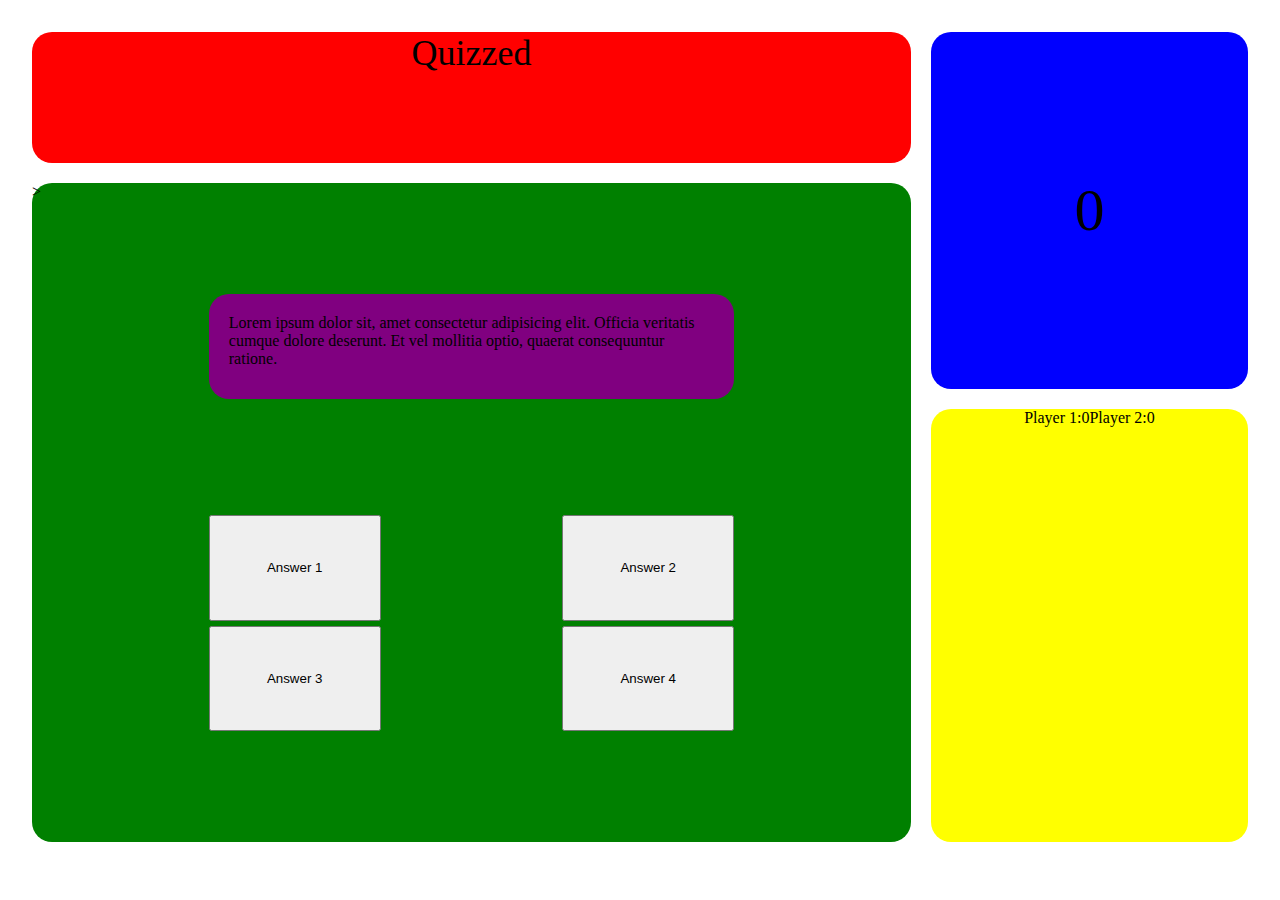
==== index.html @ bc00b7f4 "Got questions and answers to appear and now working on shuffle logic." ====
<!DOCTYPE html>
<!--[if lt IE 7]>      <html class="no-js lt-ie9 lt-ie8 lt-ie7"> <![endif]-->
<!--[if IE 7]>         <html class="no-js lt-ie9 lt-ie8"> <![endif]-->
<!--[if IE 8]>         <html class="no-js lt-ie9"> <![endif]-->
<!--[if gt IE 8]><!--> <html class="no-js"> <!--<![endif]-->
    <head>
        <meta charset="utf-8">
        <meta http-equiv="X-UA-Compatible" content="IE=edge">
        <title>Trivia Game</title>
        <meta name="description" content="">
        <meta name="viewport" content="width=device-width, initial-scale=1">
        <link rel="stylesheet" href="css/style.css">
        <script src="https://ajax.googleapis.com/ajax/libs/jquery/3.4.1/jquery.min.js"></script>
    </head>
    <body>
        <div class="grid">
        <!--[if lt IE 7]>
            <p class="browsehappy">You are using an <strong>outdated</strong> browser. Please <a href="#">upgrade your browser</a> to improve your experience.</p>
        <![endif]-->
        <div class="title">Quizzed</div>
        <div class="timer">
            <div id="countdown">0</div>
        </div>        
        <div class="question-box" id="nested">
            <p class="question" id="question">Lorem ipsum dolor sit, amet consectetur adipisicing elit. Officia veritatis cumque dolore deserunt. Et vel mollitia optio, quaerat consequuntur ratione.</p>>
            <button class="answer1" id="a" data-value="">Answer 1</button>
            <button class="answer2" id="b" data-value="">Answer 2</button>
            <button class="answer3"id="c" data-value="">Answer 3</button>
            <button class="answer4" id="d" data-value="">Answer 4</button>
        </div>     
        <div class="score" id="photo">
            <div id="player1Score">Player 1:<span id=score1>0</span></div>
            <div id="player2Score">Player 2:<span id="score2">0</span></div>
        </div>
        </div>
    <script src="js/app.js"></script>
    </body>
</html>
---- css/style.css ----
* {
    margin: 0;
    padding: 0;
}

.grid {
    display: grid;
    height: 90vh;
    margin: 2rem;
    grid-template-columns: repeat(11, 1fr);
    grid-template-rows: repeat(11, 1fr);
    grid-gap: 20px;
}

.title {
    background-color: red;
    grid-column: 1 / 9;
    grid-row: 1 / 3;
    border-radius: 20px;
    text-align: center;
    font-size: 36px;
}


.timer {
    background-color: blue;
    grid-column: 9 / 12;
    grid-row: 1 / 6;
    border-radius: 20px;
    display: flex;
    justify-content: center;
    align-items: center;
    font-size: 60px;
   
}

.question-box {
    background-color: green;
    grid-column: 1 / 9;
    grid-row: 3 / 12;
    border-radius: 20px;
}

#nested {
    display: grid;
    grid-template-columns: repeat(5, 1fr);
    grid-template-rows: repeat(6, 1fr);
    grid-gap: 5px;
}

.question {
    background-color: purple;
    border-radius: 20px;
    grid-column: 2 / 5;
    grid-row: 2;
    padding: 20px;
}

.answer1 {
    grid-column: 2;
    grid-row: 4
}

.answer2 {
    grid-column: 4;
    grid-row: 4;
}

.answer3 {
    grid-column: 2;
    grid-row: 5
}

.answer4 {
    grid-column: 4;
    grid-row: 5
}

.score {

    background-color: yellow;
    grid-column: 9 / 12;
    grid-row: 6 / 12;
    border-radius: 20px;
    display: flex;
    justify-content: center;  

}
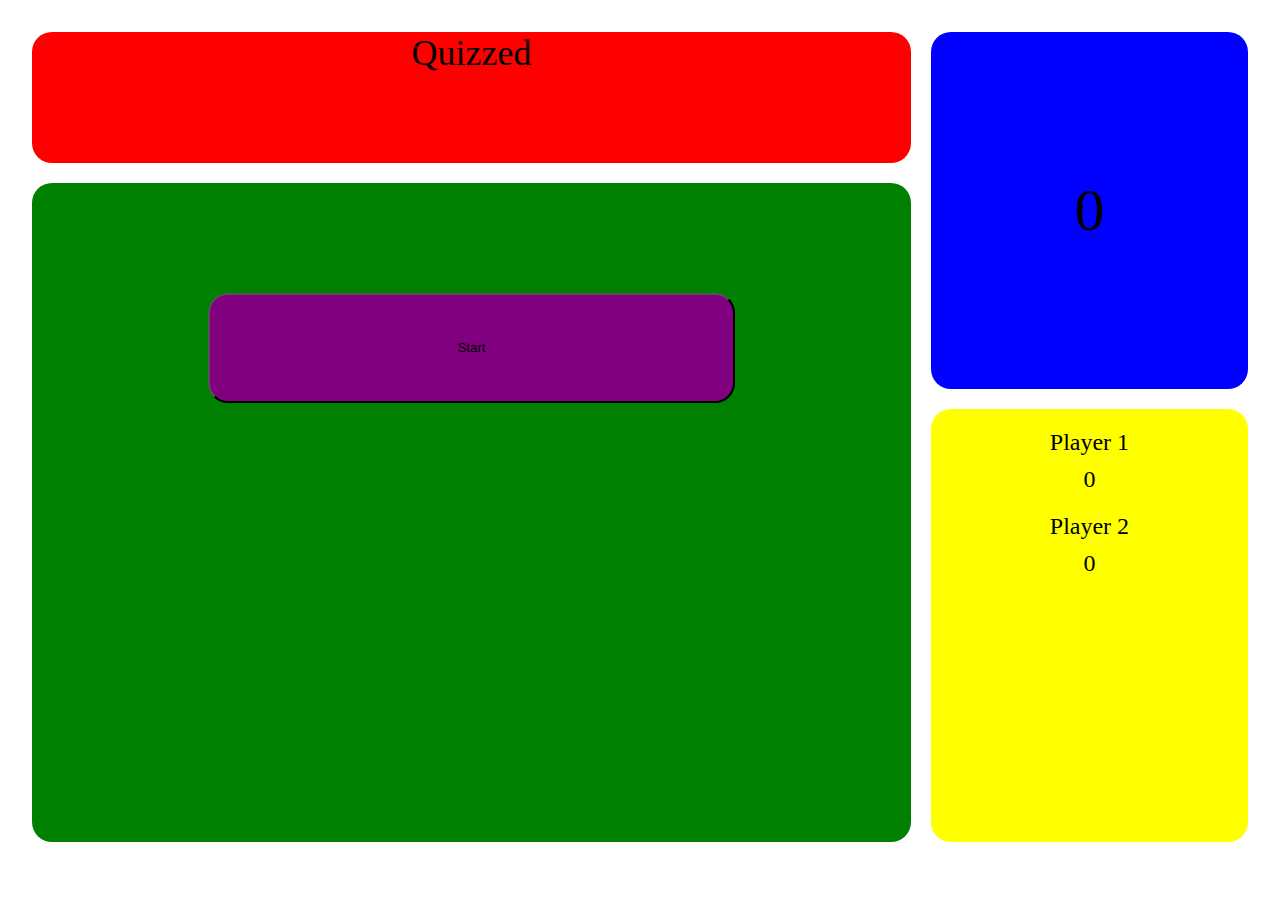
==== commit 533e64fc: "Finished Game Logic, all works perfectly with timer and streaks. Need to punch up CSS and add sounds" ====
--- a/index.html
+++ b/index.html
@@ -22,15 +22,19 @@
             <div id="countdown">0</div>
         </div>        
         <div class="question-box" id="nested">
-            <p class="question" id="question">Lorem ipsum dolor sit, amet consectetur adipisicing elit. Officia veritatis cumque dolore deserunt. Et vel mollitia optio, quaerat consequuntur ratione.</p>>
-            <button class="answer1" id="a" data-value="">Answer 1</button>
-            <button class="answer2" id="b" data-value="">Answer 2</button>
-            <button class="answer3"id="c" data-value="">Answer 3</button>
-            <button class="answer4" id="d" data-value="">Answer 4</button>
+            <button class="question" id="start">Start</button>
+            <p class="question" id="question">Lorem ipsum dolor sit, amet consectetur adipisicing elit. Officia veritatis cumque dolore deserunt. Et vel mollitia optio, quaerat consequuntur ratione.</p>
+            <button class="answer1 button" data-value="">Answer 1</button>
+            <button class="answer2 button" data-value="">Answer 2</button>
+            <button class="answer3 button" data-value="">Answer 3</button>
+            <button class="answer4 button" data-value="">Answer 4</button>
+            <button class="results"></button>
         </div>     
-        <div class="score" id="photo">
-            <div id="player1Score">Player 1:<span id=score1>0</span></div>
-            <div id="player2Score">Player 2:<span id="score2">0</span></div>
+        <div class="score" id="photo" data-value="">
+            <div class="scores player1">Player 1</div>
+            <div id="score1">0</div>
+            <div class="scores player2">Player 2</div>
+            <div id="score2">0</div>
         </div>
         </div>
     <script src="js/app.js"></script>
--- a/css/style.css
+++ b/css/style.css
@@ -45,7 +45,6 @@
     display: grid;
     grid-template-columns: repeat(5, 1fr);
     grid-template-rows: repeat(6, 1fr);
-    grid-gap: 5px;
 }
 
 .question {
@@ -54,8 +53,23 @@
     grid-column: 2 / 5;
     grid-row: 2;
     padding: 20px;
+    display: none;
 }
 
+/* #start {
+    display: none;
+} */
+
+.results {
+    grid-column: 2 / 5;
+    grid-row: 4 / 6;
+    background-color: yellow;
+    display: none;
+}
+
+.button {
+    display: none;
+}
 .answer1 {
     grid-column: 2;
     grid-row: 4
@@ -76,14 +90,19 @@
     grid-row: 5
 }
 
+.scores {
+    padding: 10px;
+    margin-top: 10px;
+}
+
 .score {
-
     background-color: yellow;
     grid-column: 9 / 12;
     grid-row: 6 / 12;
     border-radius: 20px;
-    display: flex;
-    justify-content: center;  
+    display: inline-block;
+    text-align: center;
+    font-size: 24px;  
 
 }
 
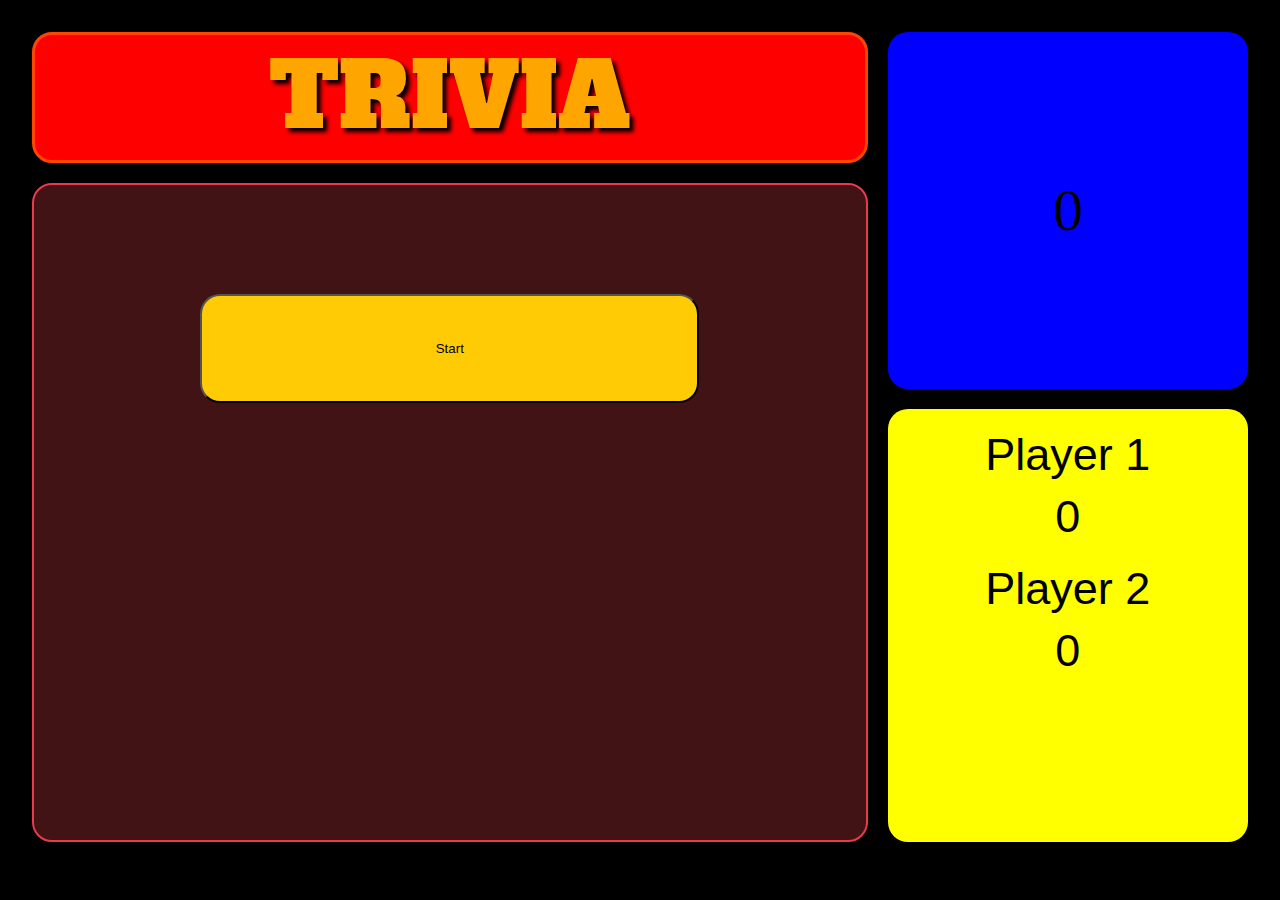
==== commit cbb5a79b: "added all questions and now ammaking changes to the design of the buttons, fonts and colors" ====
--- a/index.html
+++ b/index.html
@@ -10,6 +10,7 @@
         <meta name="description" content="">
         <meta name="viewport" content="width=device-width, initial-scale=1">
         <link rel="stylesheet" href="css/style.css">
+        <link href="https://fonts.googleapis.com/css?family=Alfa+Slab+One&display=swap" rel="stylesheet">
         <script src="https://ajax.googleapis.com/ajax/libs/jquery/3.4.1/jquery.min.js"></script>
     </head>
     <body>
@@ -17,7 +18,7 @@
         <!--[if lt IE 7]>
             <p class="browsehappy">You are using an <strong>outdated</strong> browser. Please <a href="#">upgrade your browser</a> to improve your experience.</p>
         <![endif]-->
-        <div class="title">Quizzed</div>
+        <div class="title">TRIVIA</div>
         <div class="timer">
             <div id="countdown">0</div>
         </div>        
--- a/css/style.css
+++ b/css/style.css
@@ -1,13 +1,26 @@
 * {
     margin: 0;
     padding: 0;
+}
+
+@font-face {
+    font-family: 'casloncpswashregular';
+    src: url('https://nicholasmullins.github.io/triviagameshow/css/fonts/casloncpswash-webfont.woff2') format('woff2'),
+         url('https://nicholasmullins.github.io/triviagameshow/css/fonts/casloncpswash-webfont.woff') format('woff');
+    font-weight: normal;
+    font-style: normal;
+
+}
+
+body {
+    background-color: black;
 }
 
 .grid {
     display: grid;
     height: 90vh;
     margin: 2rem;
-    grid-template-columns: repeat(11, 1fr);
+    grid-template-columns: repeat(11 auto-fit, minmax(240px, 1fr));
     grid-template-rows: repeat(11, 1fr);
     grid-gap: 20px;
 }
@@ -18,7 +31,13 @@
     grid-row: 1 / 3;
     border-radius: 20px;
     text-align: center;
-    font-size: 36px;
+    font-size: 10vh;
+    font-family: 'Alfa Slab One', cursive;
+    text-shadow: 4px 4px 4px black;
+    font-weight: 900px;
+    color: orange;
+    font-style: bold;
+    border: 3px solid orangered;
 }
 
 
@@ -35,10 +54,11 @@
 }
 
 .question-box {
-    background-color: green;
+    background: #411314;
     grid-column: 1 / 9;
     grid-row: 3 / 12;
     border-radius: 20px;
+    border: 2px solid #ea3a4c
 }
 
 #nested {
@@ -48,7 +68,7 @@
 }
 
 .question {
-    background-color: purple;
+    background-color: #ffcb05;
     border-radius: 20px;
     grid-column: 2 / 5;
     grid-row: 2;
@@ -102,7 +122,8 @@
     border-radius: 20px;
     display: inline-block;
     text-align: center;
-    font-size: 24px;  
+    font-size: 5vh;  
+    font-family: 'casloncpswashregular', sans-serif;
 
 }
 
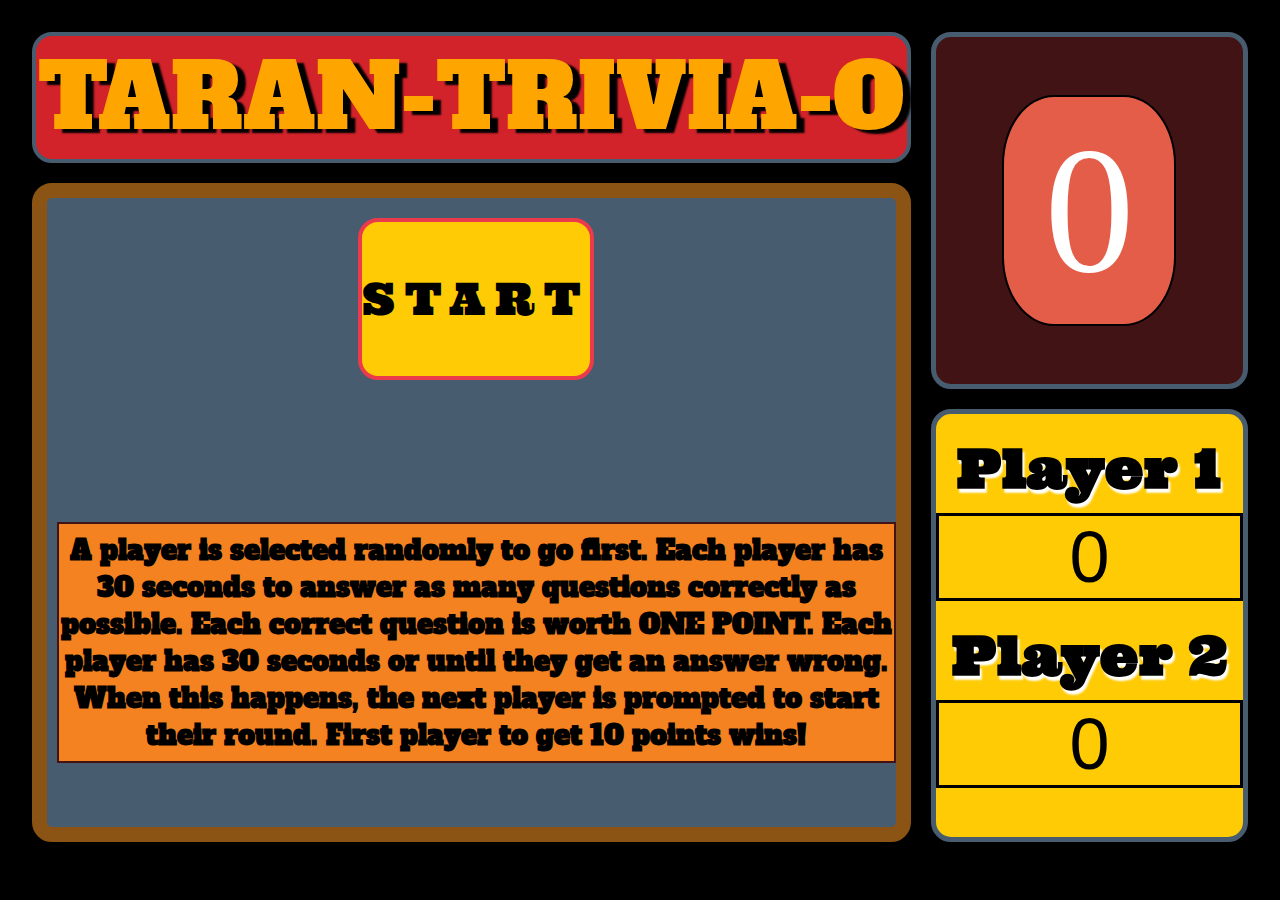
==== commit e6949166: "Finished game but need to set up conditional to check for winning score. Otherwise everything looks " ====
--- a/index.html
+++ b/index.html
@@ -10,6 +10,8 @@
         <meta name="description" content="">
         <meta name="viewport" content="width=device-width, initial-scale=1">
         <link rel="stylesheet" href="css/style.css">
+        <link href="https://fonts.googleapis.com/css?family=Playfair+Display&display=swap" rel="stylesheet">
+        <link href="https://fonts.googleapis.com/css?family=Ultra&display=swap" rel="stylesheet">
         <link href="https://fonts.googleapis.com/css?family=Alfa+Slab+One&display=swap" rel="stylesheet">
         <script src="https://ajax.googleapis.com/ajax/libs/jquery/3.4.1/jquery.min.js"></script>
     </head>
@@ -18,18 +20,21 @@
         <!--[if lt IE 7]>
             <p class="browsehappy">You are using an <strong>outdated</strong> browser. Please <a href="#">upgrade your browser</a> to improve your experience.</p>
         <![endif]-->
-        <div class="title">TRIVIA</div>
+        <div class="title">TARAN-TRIVIA-O</div>
         <div class="timer">
             <div id="countdown">0</div>
         </div>        
         <div class="question-box" id="nested">
-            <button class="question" id="start">Start</button>
-            <p class="question" id="question">Lorem ipsum dolor sit, amet consectetur adipisicing elit. Officia veritatis cumque dolore deserunt. Et vel mollitia optio, quaerat consequuntur ratione.</p>
+            <button class="start" id="start">START</button>
+            <button class="question" id="question"></button>
             <button class="answer1 button" data-value="">Answer 1</button>
             <button class="answer2 button" data-value="">Answer 2</button>
             <button class="answer3 button" data-value="">Answer 3</button>
             <button class="answer4 button" data-value="">Answer 4</button>
             <button class="results"></button>
+            <div class="instructions">
+                <p>A player is selected randomly to go first. Each player has 30 seconds to answer as many questions correctly as possible. Each correct question is worth ONE POINT. Each player has 30 seconds or until they get an answer wrong. When this happens, the next player is prompted to start their round. First player to get 10 points wins!<p>
+            </div>        
         </div>     
         <div class="score" id="photo" data-value="">
             <div class="scores player1">Player 1</div>
--- a/css/style.css
+++ b/css/style.css
@@ -1,16 +1,9 @@
 * {
     margin: 0;
     padding: 0;
-}
-
-@font-face {
-    font-family: 'casloncpswashregular';
-    src: url('https://nicholasmullins.github.io/triviagameshow/css/fonts/casloncpswash-webfont.woff2') format('woff2'),
-         url('https://nicholasmullins.github.io/triviagameshow/css/fonts/casloncpswash-webfont.woff') format('woff');
-    font-weight: normal;
-    font-style: normal;
-
-}
+    max-width: 100%;
+}
+
 
 body {
     background-color: black;
@@ -20,110 +13,202 @@
     display: grid;
     height: 90vh;
     margin: 2rem;
-    grid-template-columns: repeat(11 auto-fit, minmax(240px, 1fr));
+    grid-template-columns: repeat(11, 1fr);
     grid-template-rows: repeat(11, 1fr);
     grid-gap: 20px;
+    max-width: 100%
 }
 
 .title {
-    background-color: red;
+    background-color: #d2232a;
     grid-column: 1 / 9;
     grid-row: 1 / 3;
     border-radius: 20px;
     text-align: center;
     font-size: 10vh;
     font-family: 'Alfa Slab One', cursive;
-    text-shadow: 4px 4px 4px black;
+    text-shadow: 8px 4px 2px black;
     font-weight: 900px;
     color: orange;
     font-style: bold;
-    border: 3px solid orangered;
+    border: 4px solid #485C70;
+    max-width: 100%;
+    justify-content: center;
+    align-items: center;
 }
 
 
 .timer {
-    background-color: blue;
+    background-color: #411314;
+    border: 5px solid #485c70;
     grid-column: 9 / 12;
     grid-row: 1 / 6;
     border-radius: 20px;
     display: flex;
     justify-content: center;
     align-items: center;
-    font-size: 60px;
+    font-size: 20vh;
+    max-width: 100%;
    
 }
 
+#start {
+    letter-spacing: 3px;
+}
+
 .question-box {
-    background: #411314;
+    background: #485c70;
     grid-column: 1 / 9;
     grid-row: 3 / 12;
     border-radius: 20px;
-    border: 2px solid #ea3a4c
+    border: 15px solid #8c5414;
+    max-width: 100%;
+    justify-content: center;
+    align-content: center;
 }
 
 #nested {
     display: grid;
-    grid-template-columns: repeat(5, 1fr);
-    grid-template-rows: repeat(6, 1fr);
+    grid-template-columns: repeat(autofit 10, 1fr);
+    grid-template-rows: repeat(10, 1fr);
+    grid-gap: 10px
 }
 
 .question {
     background-color: #ffcb05;
-    border-radius: 20px;
+    border: 4px solid #ea3a4c;
+    border-radius: 20px;
+    grid-column: 2 / 10;
+    grid-row: 1 / 6;
+    display: grid;
+    margin-top: 20px;
+    display: none;
+    font-family: 'Alfa Slab One', cursive;
+    font-size: 4vh;
+    justify-content: center;
+    align-content: center;
+    max-width: 100%;
+}
+
+#start {
+    background-color: #ffcb05;
+    border: 4px solid #ea3a4c;
+    border-radius: 20px;
+    grid-column: 3 / 9;
+    grid-row: 1 / 4;
+    display: grid;
+    margin-top: 20px;
+    display: none;
+    font-family: 'Ultra', serif;
+    font-size: 5vh;
+    align-content: center;
+    justify-content: center;
+    letter-spacing: 10px;
+}
+
+.results {
+    grid-column: 2 / 10;
+    grid-row: 6 / 10;
+    background-color: #F58220;
+    border: 2px solid #411314;
+    display: none;
+    font-family: 'Alfa Slab One', cursive;
+    color: black;
+    font-size: 5vh;
+    font-weight: 900;
+}
+
+.instructions {
+    grid-column: 2 / 10;
+    grid-row: 6 / 10;
+    background-color: #F58220;
+    border: 2px solid #411314;
+    display: none;
+    font-family: 'Alfa Slab One', cursive;
+    color: black;
+    font-size: 3vh;
+    font-weight: 900;
+    text-align: center;
+    justify-content: center;
+    align-content: center;
+    margin-top: 5px;
+}
+
+.button {
+    display: none;
+    background-color: #ffcb05;
+    border: 4px solid #ea3a4c;
+    font-family: 'Alfa Slab One', cursive;
+    font-size: 4vh;
+    border-radius: 20px;
+    padding: 10px;
+    margin: 0 30px;
+}
+.answer1 {
+    grid-column: 2 / 5 ;
+    grid-row: 7;
+    
+}
+
+.answer2 {
+    grid-column: 7 / 10;
+    grid-row: 7;
+    /* font-family: 'Playfair Display', serif; */
+}
+
+.answer3 {
     grid-column: 2 / 5;
-    grid-row: 2;
-    padding: 20px;
-    display: none;
-}
-
-/* #start {
-    display: none;
-} */
-
-.results {
-    grid-column: 2 / 5;
-    grid-row: 4 / 6;
-    background-color: yellow;
-    display: none;
-}
-
-.button {
-    display: none;
-}
-.answer1 {
-    grid-column: 2;
-    grid-row: 4
-}
-
-.answer2 {
-    grid-column: 4;
-    grid-row: 4;
-}
-
-.answer3 {
-    grid-column: 2;
-    grid-row: 5
+    grid-row: 9;
+    /* font-family: 'Playfair Display', serif; */
 }
 
 .answer4 {
-    grid-column: 4;
-    grid-row: 5
+    grid-column: 7 / 10;
+    grid-row: 9;
+    /* font-family: 'Playfair Display', serif; */
 }
 
 .scores {
     padding: 10px;
     margin-top: 10px;
+    font-size: 6vh;  
+    font-family: 'Ultra', serif;
+    color: black italic;
+    font-weight: 900;
+    text-shadow: 2px 4px 2px white;
+    
 }
 
 .score {
-    background-color: yellow;
+    background-color: #ffcb05;
     grid-column: 9 / 12;
     grid-row: 6 / 12;
     border-radius: 20px;
     display: inline-block;
     text-align: center;
-    font-size: 5vh;  
-    font-family: 'casloncpswashregular', sans-serif;
-
-}
-
+    border: 5px solid  #485c70;
+}
+
+#score1, #score2 {
+    font-size: 8vh;
+    font-family: Impact, Haettenschweiler, 'Arial Narrow Bold', sans-serif;
+    border: 3px solid black;
+}
+
+#countdown {
+    background-color: #e45d49;
+    border-radius: 30%;
+    border: 2px solid black;
+    padding: 10px 40px;
+    grid-column: 9 / 12;
+    grid-row: 2 / 3;
+    color: white;
+
+}
+
+@media (min-width: 700px) {
+    .user-profile {
+      display: flex;
+      ...
+    }
+  }